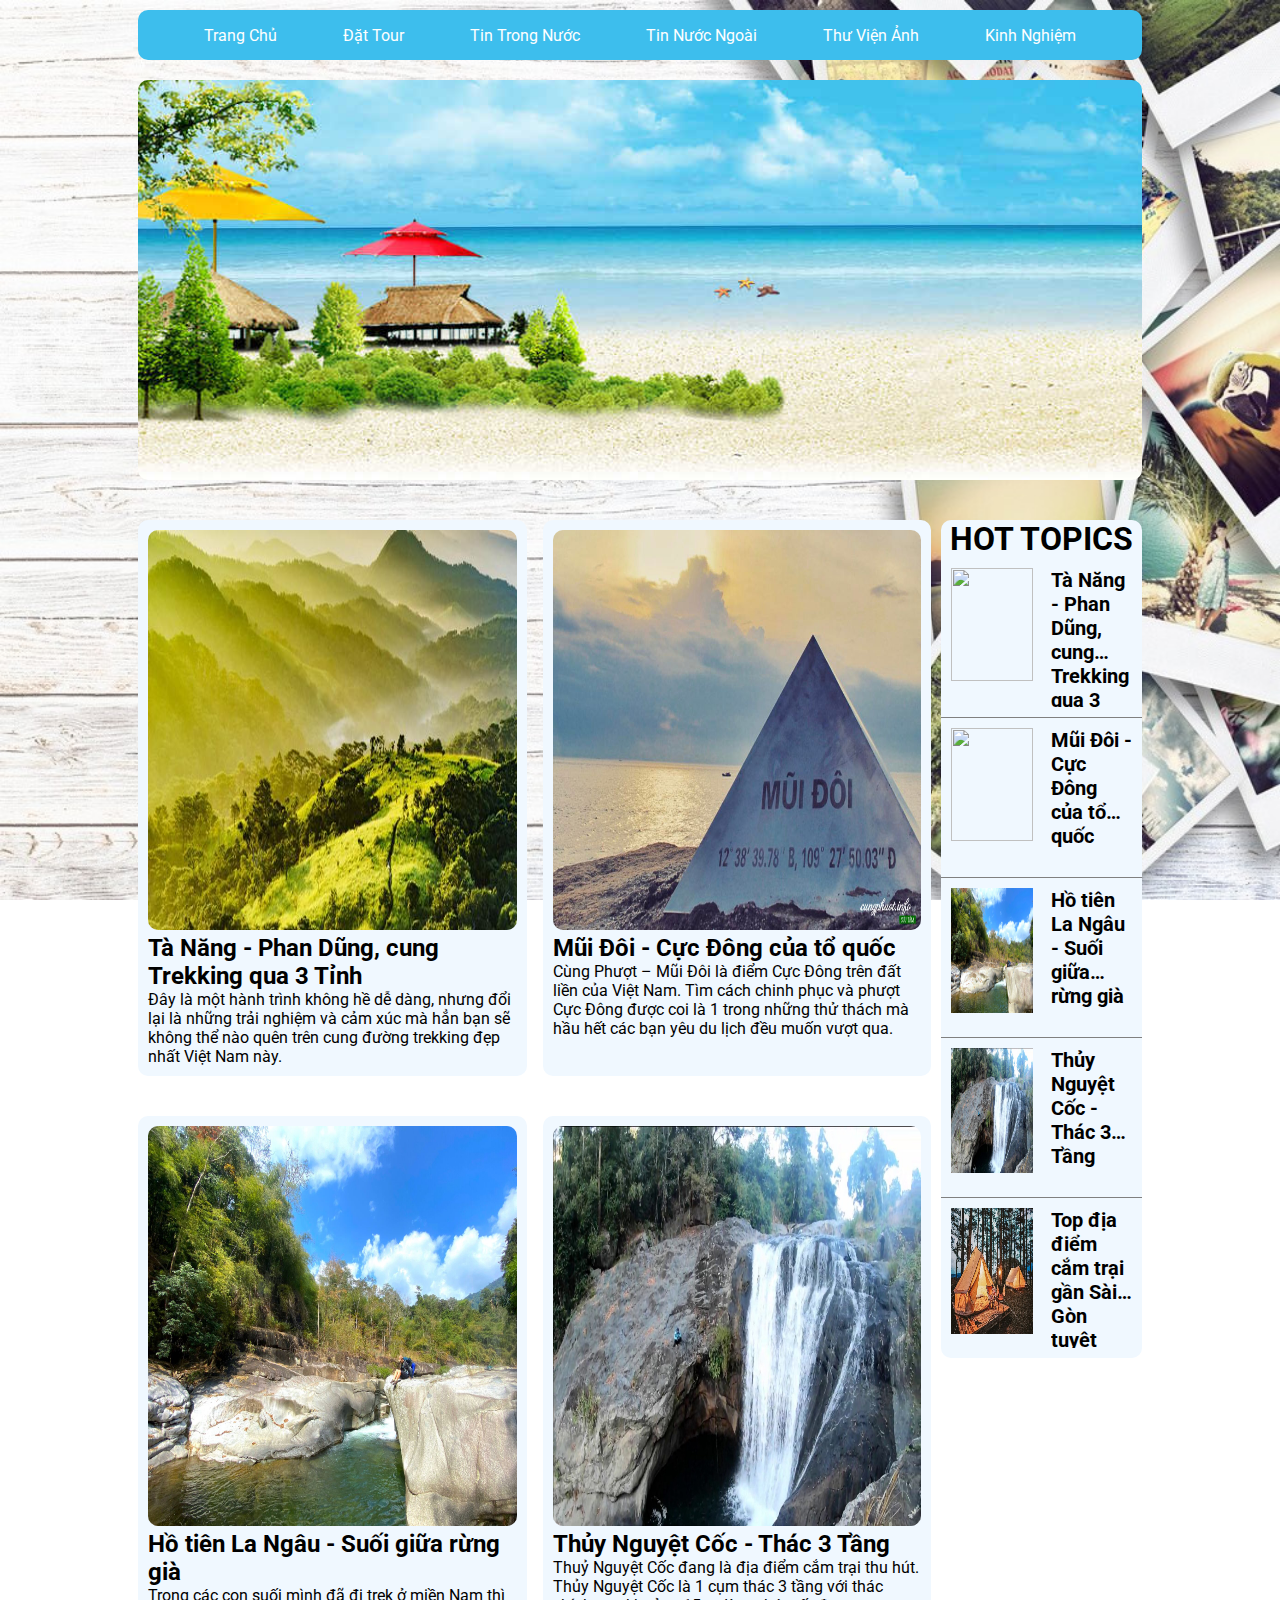
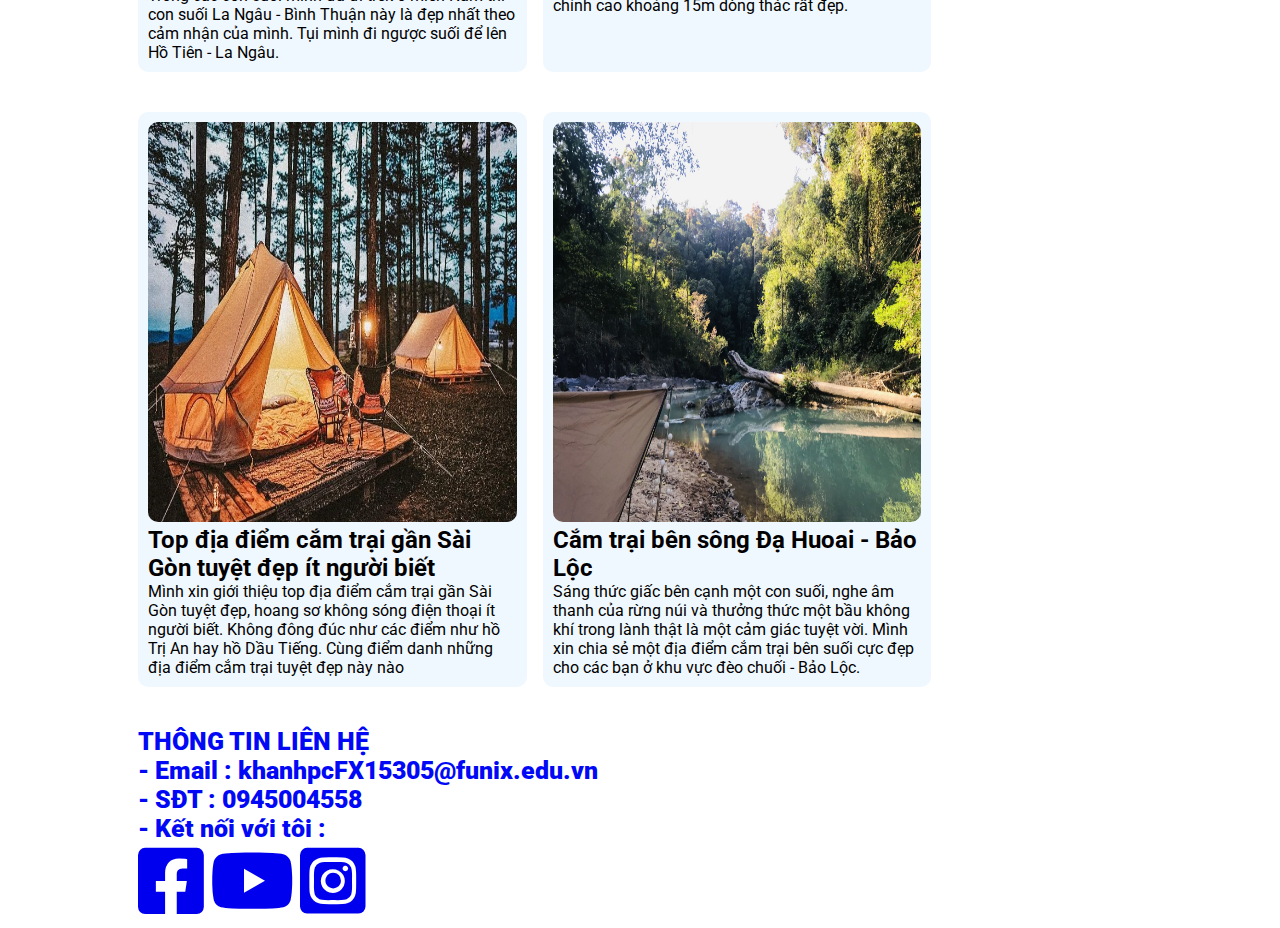
==== index.html @ 0fb69a52 "Add files via upload" ====
<!DOCTYPE html>
<html lang="en">
<head>
    <meta charset="UTF-8">
    <meta http-equiv="X-UA-Compatible" content="IE=edge">
    <meta name="viewport" content="width=device-width, initial-scale=1.0">
    <title>KhanhpcFX15305 Project 4</title>
    <link rel="preconnect" href="https://fonts.googleapis.com">
    <link rel="preconnect" href="https://fonts.gstatic.com" crossorigin>
    <link href="https://fonts.googleapis.com/css2?family=Roboto&display=swap" rel="stylesheet"> 
    <link rel="stylesheet" href="https://cdnjs.cloudflare.com/ajax/libs/font-awesome/6.0.0/css/all.min.css">
    <link rel="stylesheet" href="./css/main.css">
    <link rel="stylesheet" href="./css/responsive.css">
</head>
<body>
    <div id="container">
        <div class="wrapper">
            <ul class="menu">
                <li><a href="index.html">Trang Chủ</a></li>
                <li><a href="guide.html">Đặt Tour</a></li>
                <li><a href="news_internal.html">Tin Trong Nước</a></li>
                <li><a href="news_external.html">Tin Nước Ngoài</a></li>
                <li><a href="gallery.html">Thư Viện Ảnh</a></li>
                <li><a href="exp.html">Kinh Nghiệm</a></li>
            </ul>
            <div class="banner">
            </div>
            <div class="main">
                <div class="content">
                   <div class="contentitem">
                       <img src="./img/homepage/1.JPG">
                       <h2>Tà Năng - Phan Dũng, cung Trekking qua 3 Tỉnh</h2>
                       <p>
                        Đây là một hành trình không hề dễ dàng, nhưng đổi lại là những trải nghiệm và cảm xúc mà hẳn bạn sẽ không thể nào quên trên cung đường trekking đẹp nhất Việt Nam này.
                        </p>
                   </div>
                   <div class="contentitem">
                        <img src="img/homepage/2.JPG">
                        <h2>Mũi Đôi - Cực Đông của tổ quốc</h2>
                        <p>
                            Cùng Phượt –  Mũi Đôi  là điểm Cực Đông trên đất liền của Việt Nam. Tìm cách chinh phục và phượt Cực Đông được coi là 1 trong những thử thách mà hầu hết các bạn yêu du lịch đều muốn vượt qua.
                        </p>
                    </div>
                    <div class="contentitem">
                        <img src="img/homepage/3.jpg">
                        <h2>Hồ tiên La Ngâu - Suối giữa rừng già</h2>
                        <p>
                        Trong các con suối mình đã đi trek ở miền Nam thì con suối La Ngâu - Bình Thuận này là đẹp nhất theo cảm nhận của mình. Tụi mình đi ngược suối để lên Hồ Tiên - La Ngâu.
                        </p>
                    </div>
                    <div class="contentitem">
                        <img src="img/homepage/4.jpg">
                        <h2>Thủy Nguyệt Cốc - Thác 3 Tầng</h2>
                        <p>Thuỷ Nguyệt Cốc đang là địa điểm cắm trại thu hút.</p>
                        <p>
                            Thủy Nguyệt Cốc là 1 cụm thác 3 tầng với thác chính cao khoảng 15m dòng thác rất đẹp.
                        </p>
                    </div>
                    <div class="contentitem">
                        <img src="./img/homepage/5.jpg" />
                        <h2>Top địa điểm cắm trại gần Sài Gòn tuyệt đẹp ít người biết</h2>
                        <p>
                        Mình xin giới thiệu top địa điểm cắm trại gần Sài Gòn tuyệt đẹp, hoang sơ không sóng điện thoại ít người biết. Không đông đúc như các điểm như hồ Trị An hay hồ Dầu Tiếng. Cùng điểm danh những địa điểm cắm trại tuyệt đẹp này nào
                        </p>
                    </div>
                    <div class="contentitem">
                        <img src="img/homepage/6.jpg">
                        <h2>Cắm trại bên sông Đạ Huoai - Bảo Lộc</h2>
                        <p>
                        Sáng thức giấc bên cạnh một con suối, nghe âm thanh của rừng núi và thưởng thức một bầu không khí trong lành thật là một cảm giác tuyệt vời. Mình xin chia sẻ một địa điểm cắm trại bên suối cực đẹp cho các bạn ở khu vực đèo chuối - Bảo Lộc.
                        </p>
                    </div>
                </div>
                <div class="aside">
                    <div class="aside_header">
                        <h1>HOT TOPICS</h1>
                    </div>
                    <div class="container_trend">
                        <div class="aside_trend">
                            <div class="trend_img"><img src="./img/homepage/1.jpg"></div>
                            <div class="trend_text">
                                <p>Tà Năng - Phan Dũng, cung Trekking qua 3 Tỉnh</p>
                            </div>
                        </div>
                        <div class="aside_trend">
                            <div class="trend_img"><img src="./img/homepage/2.jpg"></div>
                            <div class="trend_text">
                                <p>Mũi Đôi - Cực Đông của tổ quốc</p>
                            </div>   
                        </div>
                         <div class="aside_trend">
                             <div class="trend_img"><img src="./img/homepage/3.jpg"></div>
                             <div class="trend_text">
                                <p>Hồ tiên La Ngâu - Suối giữa rừng già</p>
                             </div>
                         </div>
                         <div class="aside_trend">
                             <div class="trend_img"><img src="./img/homepage/4.jpg"></div>
                             <div class="trend_text">
                                <p>Thủy Nguyệt Cốc - Thác 3 Tầng</p>
                             </div>
                         </div>
                         <div class="aside_trend">
                             <div class="trend_img"><img src="./img/homepage/5.jpg" /></div>
                             <div class="trend_text">
                                <p>Top địa điểm cắm trại gần Sài Gòn tuyệt đẹp ít người biết</p>
                             </div>
                         </div>
                    </div>
                </div>
            </div>
            <footer class="footer">
                <div class="footeritem">
                    <p>THÔNG TIN LIÊN HỆ</p>
                    <ul>
                        <li>- Email : khanhpcFX15305@funix.edu.vn</li>
                        <li>- SĐT : 0945004558</li>
                        <li>- Kết nối với tôi :</li>
                        <div>
                            <a href="https://vi-vn.facebook.com/"><i class="fa-brands fa-facebook-square fa-3x"></i></a>
                            <a href="https://www.youtube.com/"><i class="fa-brands fa-youtube fa-3x"></i></a>
                            <a href="https://www.instagram.com/"><i class="fa-brands fa-instagram-square fa-3x"></i></a>
                        </div>                      
                    </ul>
                </div>
            </footer>
        </div>    
    </div>   
</body>
</html>
---- css/main.css ----
* {
    box-sizing : border-box;
    margin: 0;
    padding: 0;
    font-family:'Roboto', sans-serif;
}
#container {
    width: 100%;
    height: 100%;
    background-image: url('../img/background/background_container.jpg');
    background-size: 100% 100%;
    background-attachment: fixed;
    background-repeat: no-repeat;
}
.wrapper {
    width: 80%;
    height: 100%;
    position: relative;
    left: 50%;
    transform: translateX(-50%);
    padding: 10px;
}
.menu {
    display: flex;
    justify-content: space-evenly;
    justify-items: center;
    align-items: center;
    height: 50px;
    background-color: #3dbeed;
    border-radius: 10px;
}

.menu li {
    color: white;
    list-style-type: none;
    height: 100%;
    display: flex;
}
.menu li:hover {
    background-color: rgb(35, 46, 194);
    color: white;
    list-style-type: none;
}

.menu li a {
    text-decoration: none;
    color: white;
    align-self: center;
}
.banner {
    height: 400px;
    margin-top : 20px;
    border-radius: 10px;
    background-image: url(../img/banner/banner.jpg);
    background-size: cover;
    background-repeat: no-repeat;
}

.section {
    display: flex;
    justify-content: space-between;
    height: 200px;
}
.section div {
    width: 20%;
    background-color: blueviolet;
    margin-top: 10px;
    border-radius: 10px;
}

.main {
    margin-top: 20px;
    display: flex;
    width: 100%;
    align-items: center;
    justify-content: space-between;
}
.content {
    flex-basis: 79%;
    border-radius: 10px;
    display: flex;
    flex-wrap: wrap;
    justify-content: space-between;
}
.contentitem {
    width: 49%;
    margin: 20px 0;
    background-color: aliceblue;
    background-clip: padding-box;
    border-radius: 10px;
    padding: 10px;
}
.contentitem img {
    width: 100%;
    height: 400px;
    border-radius: 10px;
}

.aside {
    flex-basis: 20%;
    border-radius: 10px;
    min-height: 500px;
    margin-bottom: auto;
    margin-top: 20px;
    background-color: aliceblue;
}
.aside_header h1 {
    text-align: center;
}

.container_trend {
    display: flex;
    flex-direction: column;
    justify-content: space-around;
    height: 800px;
}
.aside_trend {
    height: 200px ;
    display: flex;
    justify-content: space-between;
    padding: 10px;
    border-bottom: solid 1px gray;
}
.aside_trend:last-child {
    border: none;
}
.trend_img {
    width: 45%;
}
.trend_img img {
    width: 100%;
    height: 90%;
}
.trend_text {
    width: 45%;
    height: 100%;
    overflow: hidden;
    display: -webkit-box;
    -webkit-line-clamp: 4;
    -webkit-box-orient: vertical;
    text-overflow: ellipsis;
}
.trend_text p {
    font-size: 20px;
    font-weight: bolder;
}
.footer {
    width: 100%;
    margin-top: 20px;
}
.footeritem {
    width: 100%;
    color: #0008f5;
    font-size :25px;
    font-weight: 900;
}

.footeritem ul li {
    list-style-type: none;
}
---- css/responsive.css ----
@media screen and (max-width: 1023px) {
    .aside {
        display: none;
    }
    .content {
        flex-basis: 100%;
    }
    .gallery img {
        width: 200px;
        height: 150px;
        padding-top: 20px;
    }
    .content_guide {
        flex-basis: 100%;
    }
    .content_guide_item {
        flex-basis: 45%;
    }
}
@media screen and (max-width: 767px) {
    .content {
        flex-basis: 100%;
        border-radius: 10px;
        display: flex;
        flex-wrap: wrap;
        flex-direction: column;
        justify-content: space-between;
        background-color: aliceblue;
    }
    .content_guide_item {
        flex-basis: 100%;
    }
    .content_guide_item img {
        height: 300px;
    }
    .contentitem {
        width: 100%;
        padding: 10px 0;
        border-bottom: solid 1px gray;
        display: flex;
        flex-direction: column;
    }
    .contentitem img {
        width: 100%;
        margin: 0;
    }
    .main {
        margin-top: 20px;
        display: flex;
        flex-direction: column;
        width: 100%;
        align-items: center;
        justify-content: space-evenly;
        flex-wrap: wrap;
    }
    .gallery img {
        width: 300px;
        height: 150px;
        padding-top: 20px;
    }

}
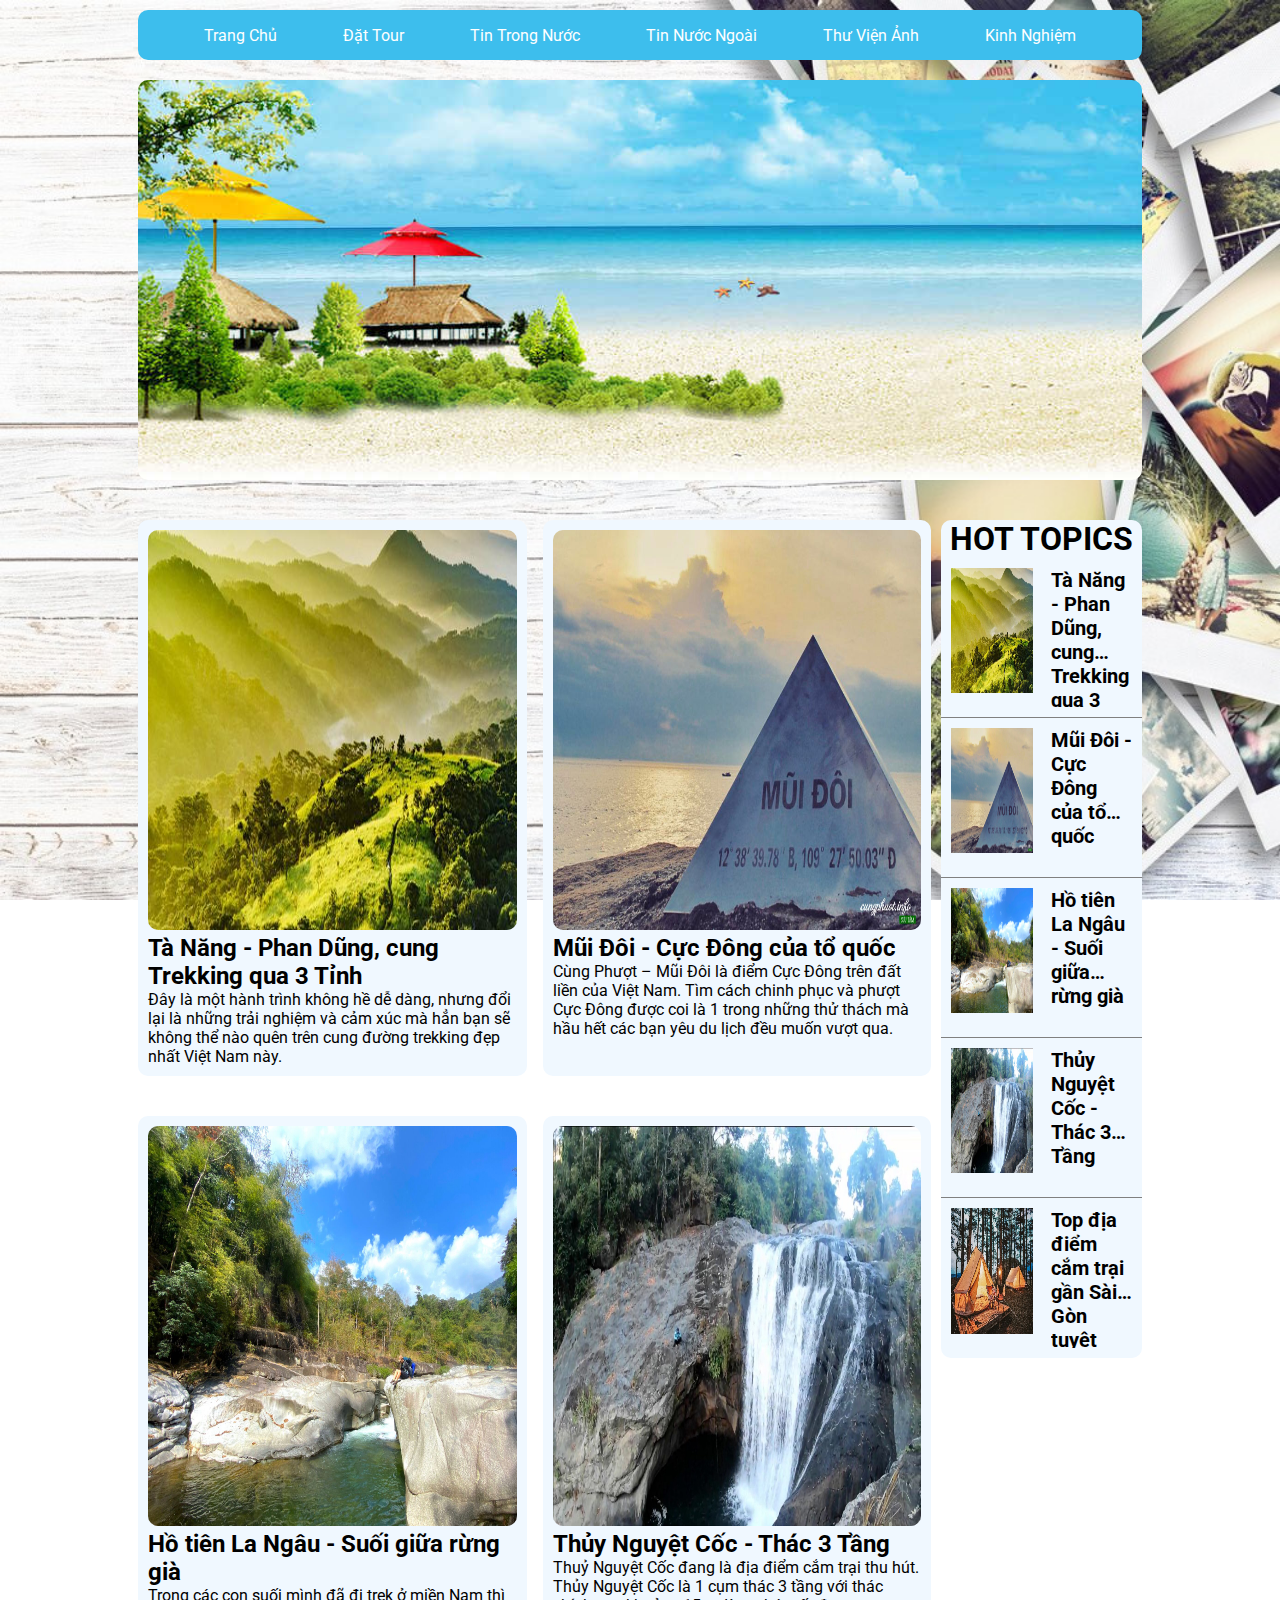
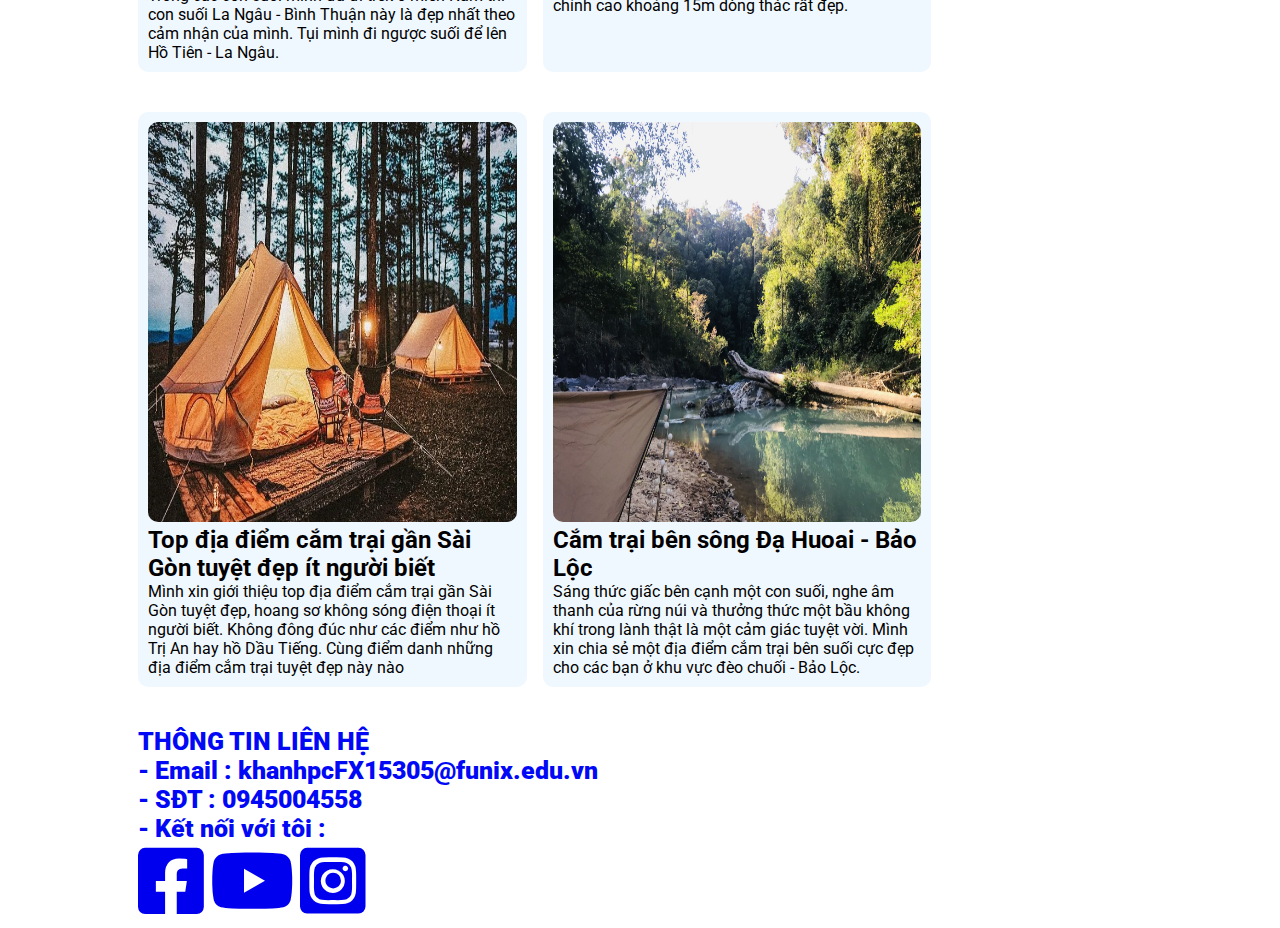
==== commit 49687a4b: "Update index.html" ====
--- a/index.html
+++ b/index.html
@@ -28,14 +28,14 @@
             <div class="main">
                 <div class="content">
                    <div class="contentitem">
-                       <img src="./img/homepage/1.JPG">
+                       <img src="./img/homepage/1.jpg">
                        <h2>Tà Năng - Phan Dũng, cung Trekking qua 3 Tỉnh</h2>
                        <p>
                         Đây là một hành trình không hề dễ dàng, nhưng đổi lại là những trải nghiệm và cảm xúc mà hẳn bạn sẽ không thể nào quên trên cung đường trekking đẹp nhất Việt Nam này.
                         </p>
                    </div>
                    <div class="contentitem">
-                        <img src="img/homepage/2.JPG">
+                        <img src="img/homepage/2.jpg">
                         <h2>Mũi Đôi - Cực Đông của tổ quốc</h2>
                         <p>
                             Cùng Phượt –  Mũi Đôi  là điểm Cực Đông trên đất liền của Việt Nam. Tìm cách chinh phục và phượt Cực Đông được coi là 1 trong những thử thách mà hầu hết các bạn yêu du lịch đều muốn vượt qua.
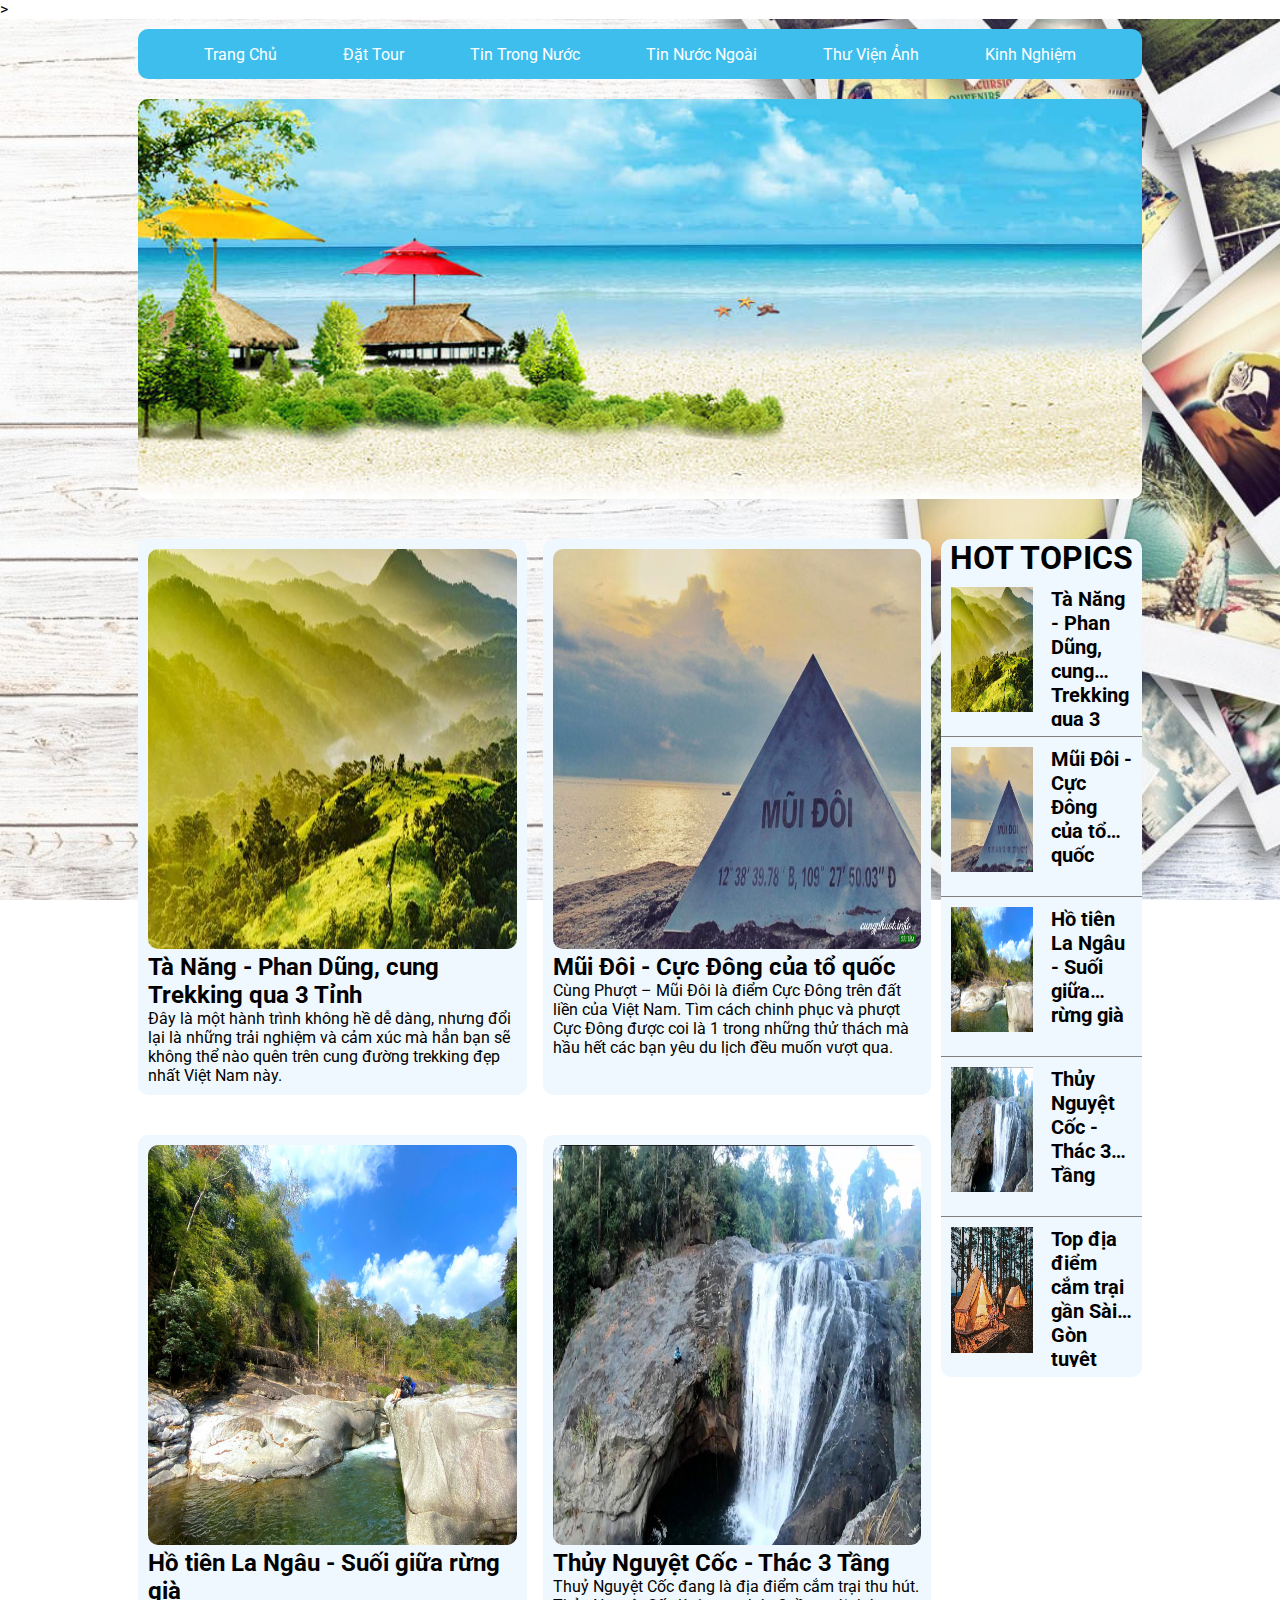
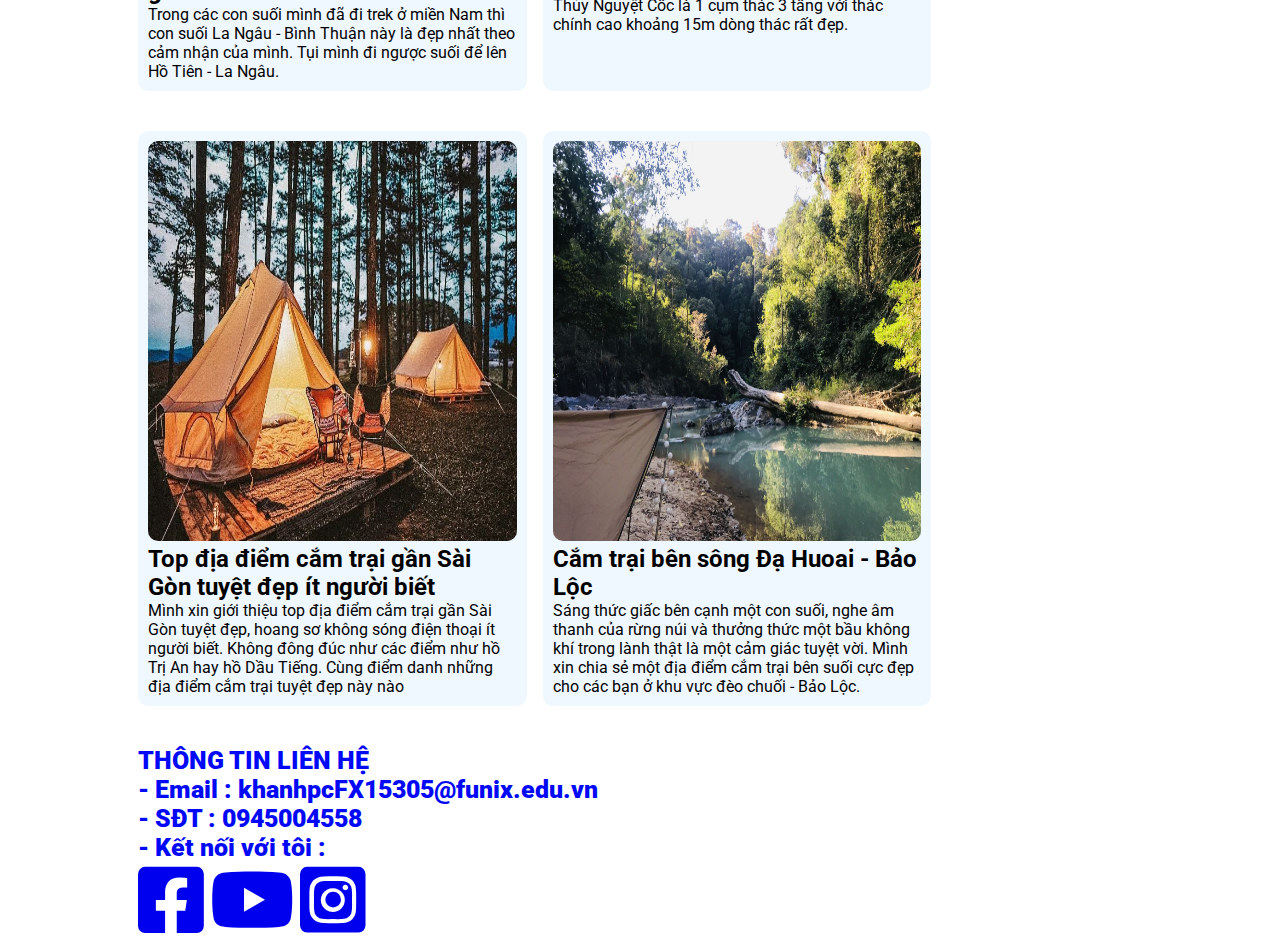
==== commit 34aaecc3: "Update index.html" ====
--- a/index.html
+++ b/index.html
@@ -4,13 +4,24 @@
     <meta charset="UTF-8">
     <meta http-equiv="X-UA-Compatible" content="IE=edge">
     <meta name="viewport" content="width=device-width, initial-scale=1.0">
-    <title>KhanhpcFX15305 Project 4</title>
+    <meta name="description" content="CKTravel - Hướng dẫn, chia sẻ kinh nghiệm du lịch, trekking">
+    <title>CKTravel - Hướng dẫn, chia sẻ kinh nghiệm du lịch, trekking</title>>
     <link rel="preconnect" href="https://fonts.googleapis.com">
     <link rel="preconnect" href="https://fonts.gstatic.com" crossorigin>
     <link href="https://fonts.googleapis.com/css2?family=Roboto&display=swap" rel="stylesheet"> 
     <link rel="stylesheet" href="https://cdnjs.cloudflare.com/ajax/libs/font-awesome/6.0.0/css/all.min.css">
     <link rel="stylesheet" href="./css/main.css">
     <link rel="stylesheet" href="./css/responsive.css">
+    <meta name="google-site-verification" content="cMeLm7CYpvo0SCSDKU0DW5kZnBuBnxbIbFT6ZRuZ7zM" />
+    <!-- Global site tag (gtag.js) - Google Analytics -->
+    <script async src="https://www.googletagmanager.com/gtag/js?id=G-VKBC7B9C5T"></script>
+    <script>
+      window.dataLayer = window.dataLayer || [];
+      function gtag(){dataLayer.push(arguments);}
+      gtag('js', new Date());
+
+      gtag('config', 'G-VKBC7B9C5T');
+    </script>
 </head>
 <body>
     <div id="container">
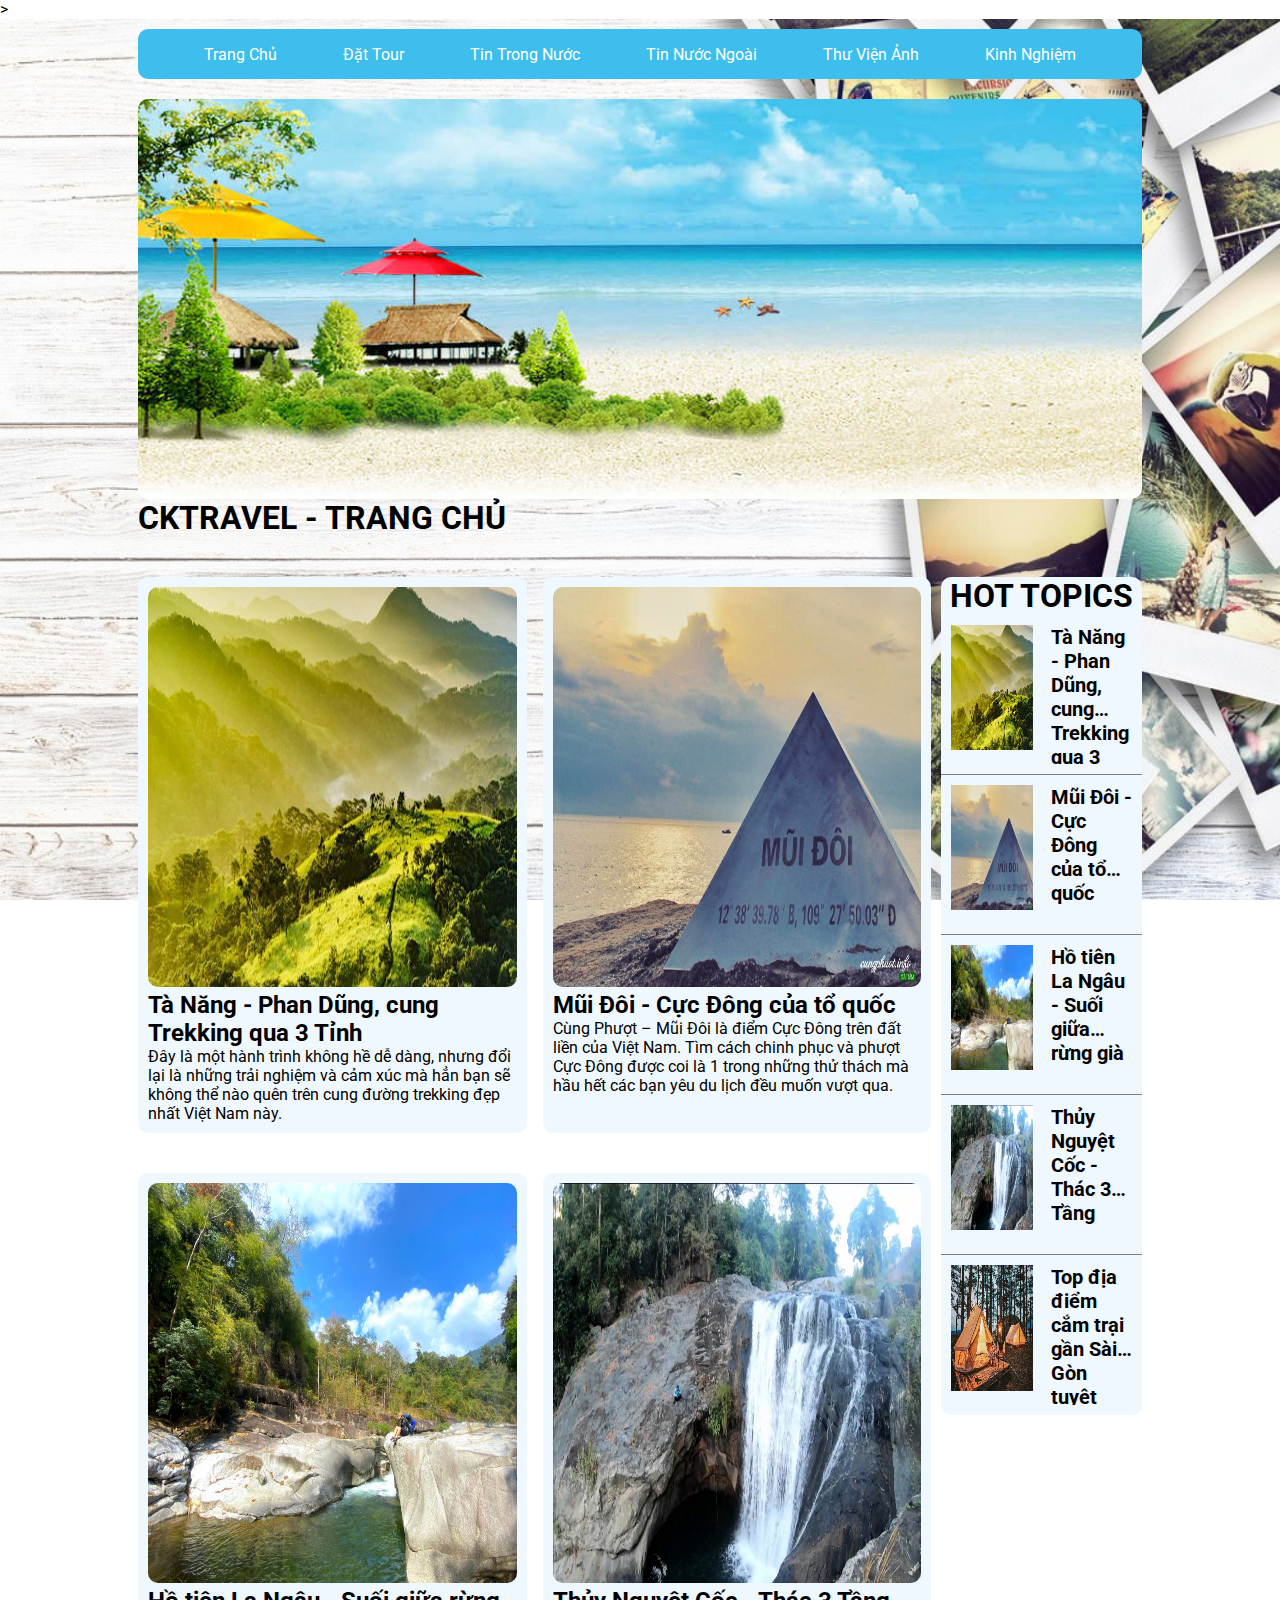
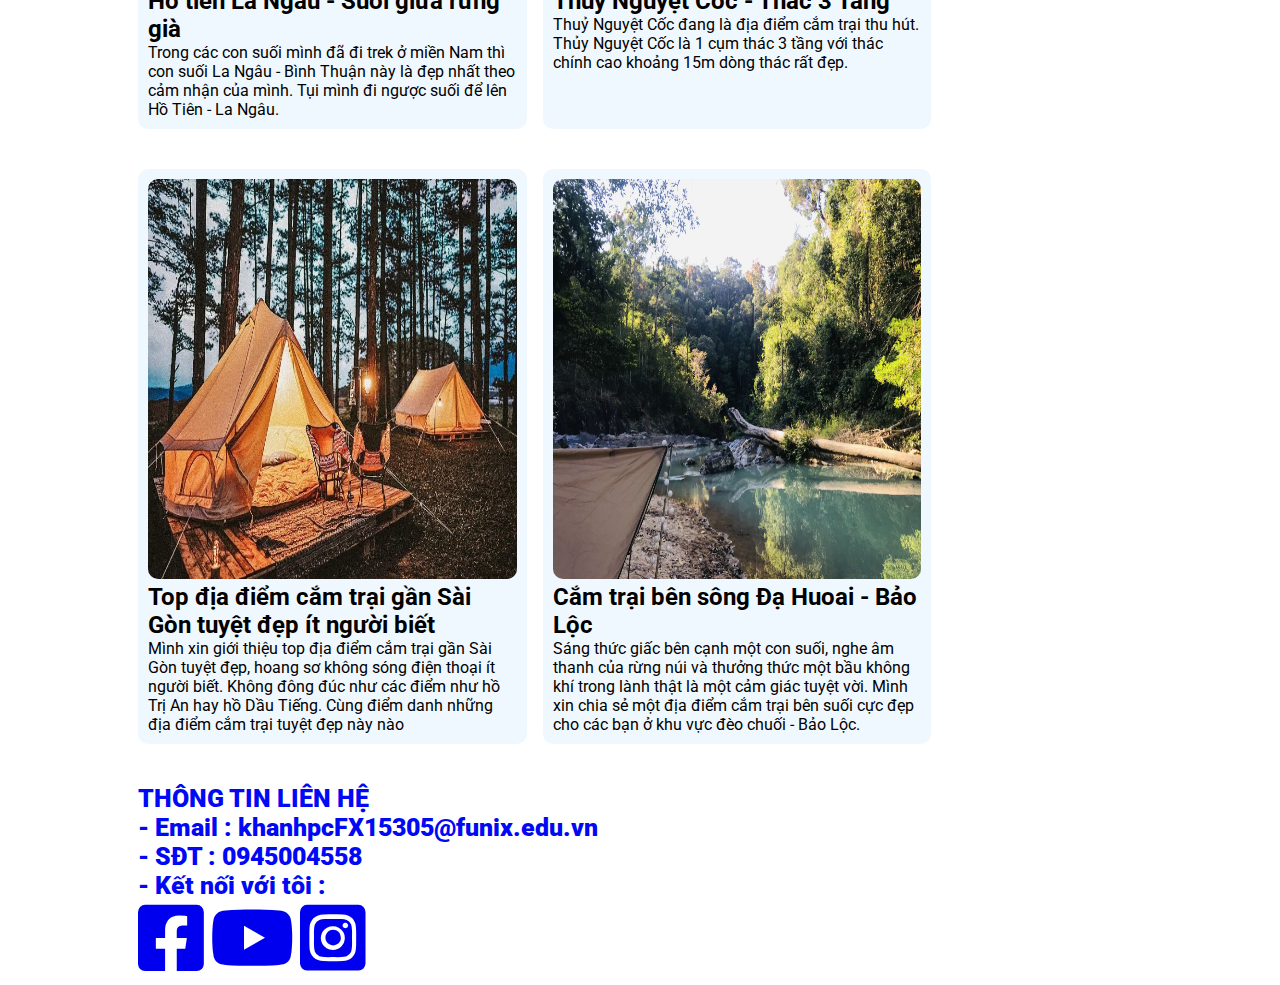
==== commit 0b3cf31e: "Update index.html" ====
--- a/index.html
+++ b/index.html
@@ -35,6 +35,9 @@
                 <li><a href="exp.html">Kinh Nghiệm</a></li>
             </ul>
             <div class="banner">
+            </div>
+            <div class="content_header">
+                <h1>CKTRAVEL - TRANG CHỦ</h1>
             </div>
             <div class="main">
                 <div class="content">
